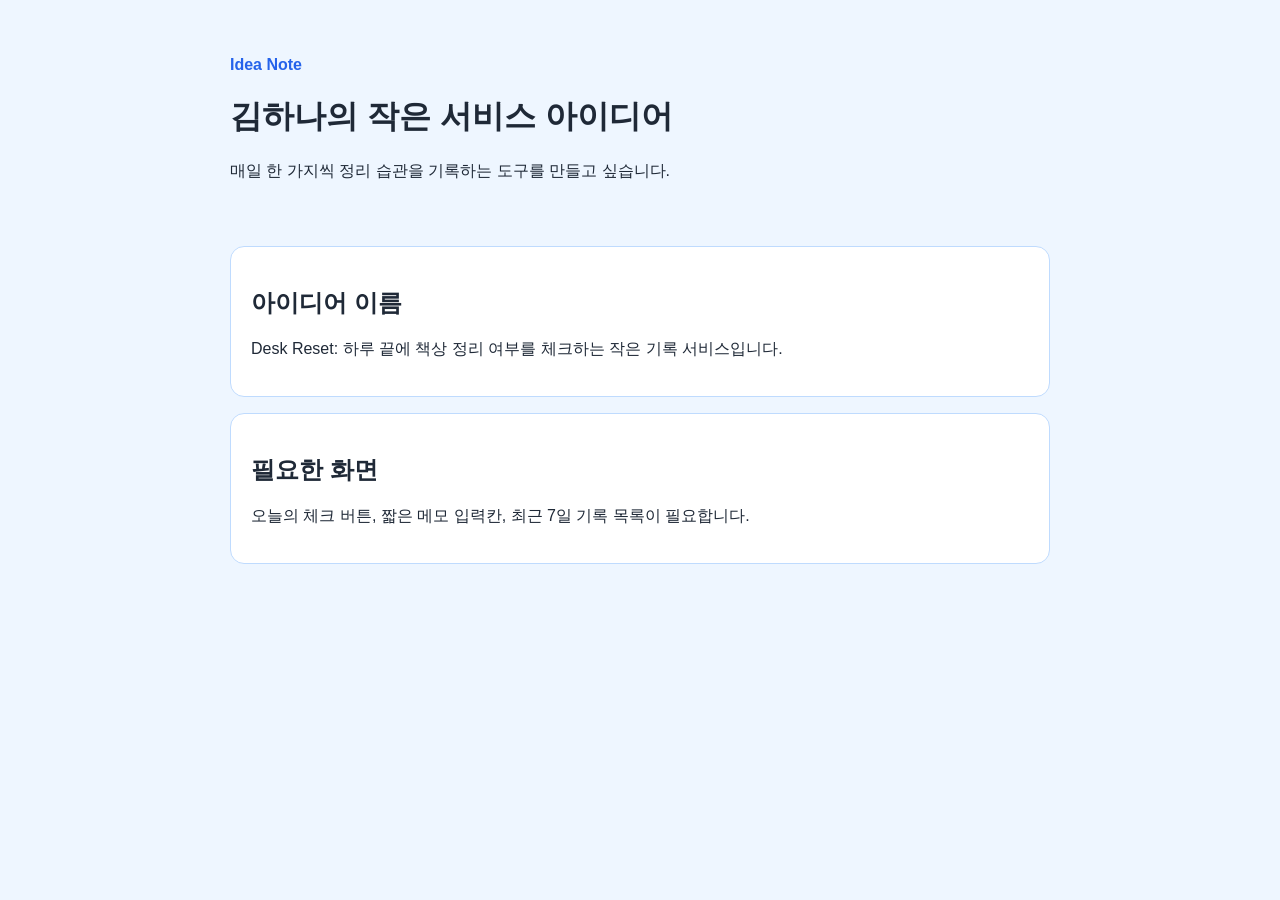
==== ideas/nakhihwan.html @ 5d4df49f "Add nakhihwan idea note" ====
<!doctype html>
<html lang="ko">
  <head>
    <meta charset="UTF-8" />
    <meta name="viewport" content="width=device-width, initial-scale=1.0" />
    <title>김하나의 아이디어</title>
    <link rel="stylesheet" href="../styles.css" />
  </head>
  <body>
    <header>
      <p class="eyebrow">Idea Note</p>
      <h1>김하나의 작은 서비스 아이디어</h1>
      <p>매일 한 가지씩 정리 습관을 기록하는 도구를 만들고 싶습니다.</p>
    </header>

    <main>
      <section class="idea-card">
        <h2>아이디어 이름</h2>
        <p>Desk Reset: 하루 끝에 책상 정리 여부를 체크하는 작은 기록 서비스입니다.</p>
      </section>

      <section class="idea-card">
        <h2>필요한 화면</h2>
        <p>오늘의 체크 버튼, 짧은 메모 입력칸, 최근 7일 기록 목록이 필요합니다.</p>
      </section>
    </main>
  </body>
</html>
---- styles.css ----
body {
  margin: 0;
  font-family: Arial, sans-serif;
  color: #1f2937;
  background-color: #eef6ff;
}

header,
main {
  max-width: 820px;
  margin: 0 auto;
  padding: 24px;
}

header {
  padding-top: 40px;
}

.eyebrow {
  color: #2563eb;
  font-weight: 800;
}

.idea-card {
  padding: 20px;
  margin-bottom: 16px;
  border-radius: 14px;
  background-color: white;
  border: 1px solid #bfdbfe;
}
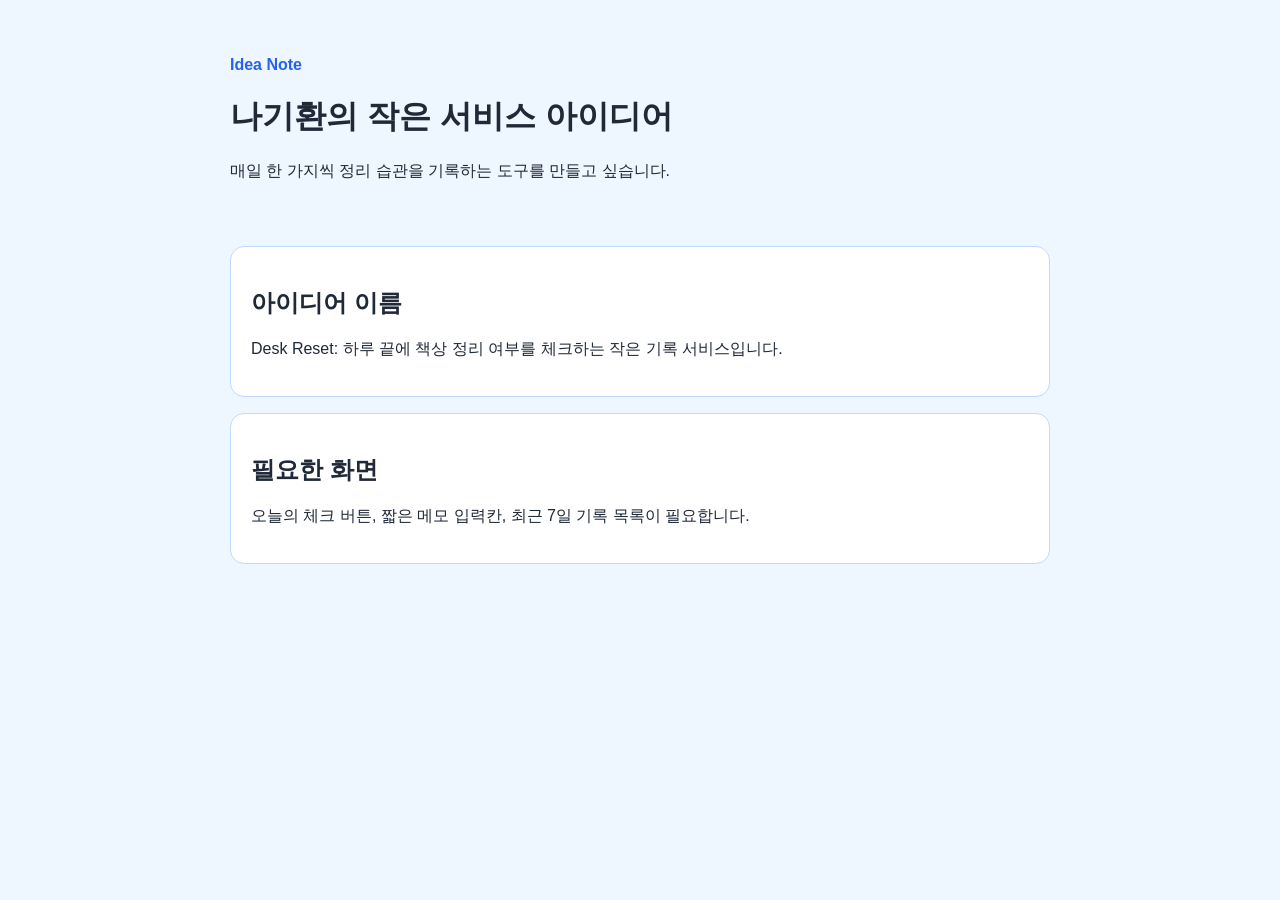
==== commit 5e3f3cb3: "Update title and header for Nakhihwan's idea" ====
--- a/ideas/nakhihwan.html
+++ b/ideas/nakhihwan.html
@@ -3,13 +3,13 @@
   <head>
     <meta charset="UTF-8" />
     <meta name="viewport" content="width=device-width, initial-scale=1.0" />
-    <title>김하나의 아이디어</title>
+    <title>나기환의 아이디어</title>
     <link rel="stylesheet" href="../styles.css" />
   </head>
   <body>
     <header>
       <p class="eyebrow">Idea Note</p>
-      <h1>김하나의 작은 서비스 아이디어</h1>
+      <h1>나기환의 작은 서비스 아이디어</h1>
       <p>매일 한 가지씩 정리 습관을 기록하는 도구를 만들고 싶습니다.</p>
     </header>
 
@@ -25,4 +25,4 @@
       </section>
     </main>
   </body>
-</html>+</html>
